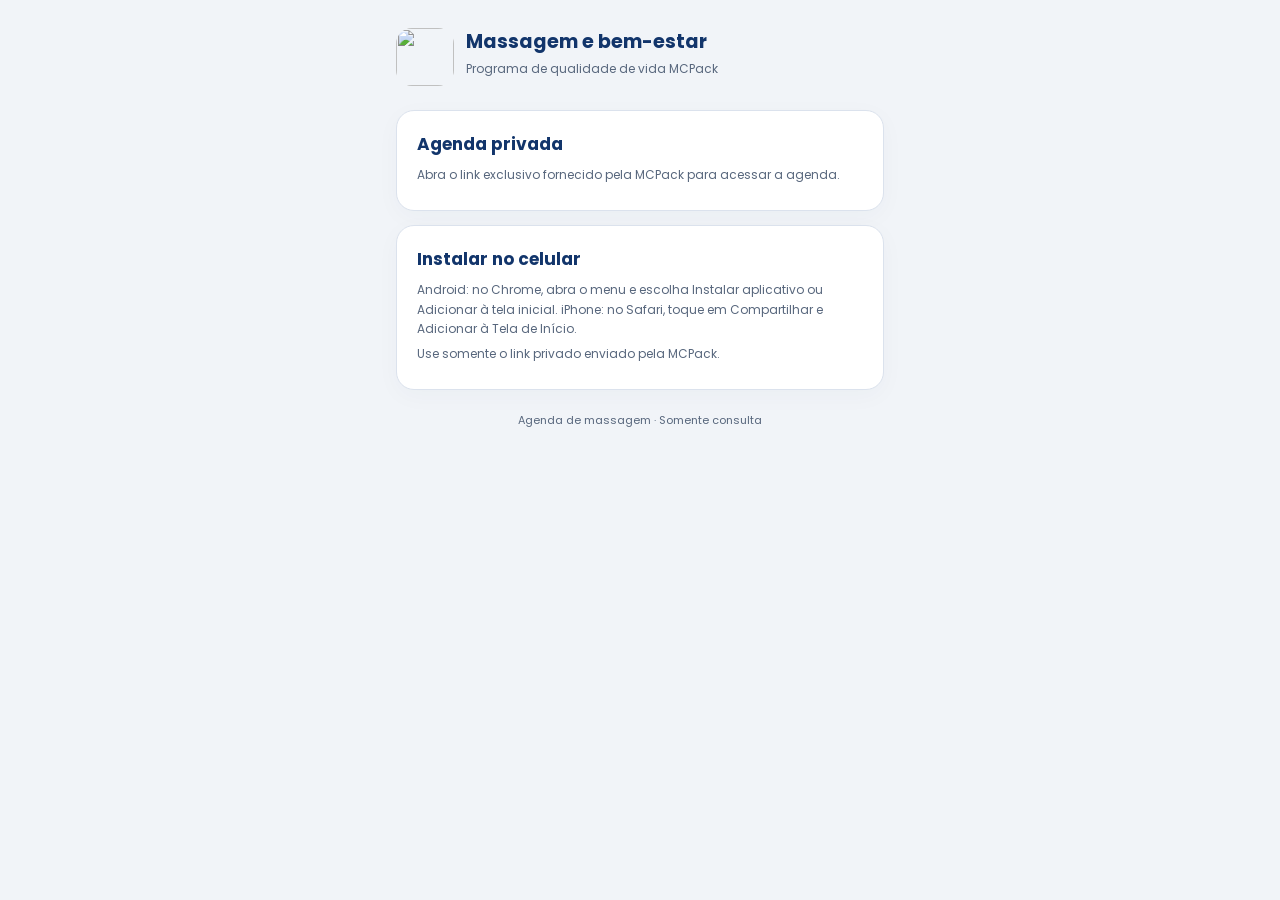
==== massagem/index.html @ cc12faf6 "Adiciona aplicativo independente de consulta de massagem" ====
<!doctype html><html lang="pt-BR"><head><meta charset="utf-8"><meta name="viewport" content="width=device-width,initial-scale=1,viewport-fit=cover"><meta name="theme-color" content="#144387"><meta name="referrer" content="no-referrer"><meta name="apple-mobile-web-app-capable" content="yes"><title>Massagem e bem-estar</title><link rel="manifest" href="./manifest.webmanifest"><link rel="icon" href="./icon.svg"><link href="https://fonts.googleapis.com/css2?family=Poppins:wght@400;500;600;700&display=swap" rel="stylesheet"><style>
*{box-sizing:border-box}body{margin:0;background:#f1f4f8;color:#12356b;font:14px Poppins,system-ui,sans-serif}main{max-width:520px;margin:auto;padding:20px 16px calc(28px + env(safe-area-inset-bottom))}header{display:flex;align-items:center;gap:12px;margin:8px 0 24px}header img{width:58px;height:58px;border-radius:16px}h1{font-size:19px;line-height:1.3;margin:0}p{margin:5px 0;color:#58677d;font-size:12px;line-height:1.65}h2{font-size:17px;margin:0 0 8px}.card{background:white;border:1px solid #dbe2ed;border-radius:18px;padding:20px;margin-bottom:14px;box-shadow:0 6px 24px #14356b08}.top{display:flex;align-items:center;justify-content:space-between;gap:12px}.stats{display:grid;grid-template-columns:1fr 1fr;gap:10px;margin-top:15px}.stat{background:#f1f5fa;border-radius:12px;padding:12px}.stat strong{display:block;font-size:24px}.stat span{font-size:11px;color:#58677d}.row{display:grid;grid-template-columns:62px minmax(0,1fr) auto;align-items:center;gap:12px;padding:15px 0;border-bottom:1px solid #e8edf4}.row:last-child{border:0}.hour{font-weight:700;font-size:15px;font-variant-numeric:tabular-nums}.name{font-weight:500;overflow-wrap:anywhere}.tag{font-size:10px;background:#e9f3ed;color:#246845;border-radius:20px;padding:5px 9px}.free{background:#f0f2f6;color:#58677d}button{font:inherit;color:#144387;background:#fff;border:1px solid #ccd8e8;border-radius:12px;padding:11px 14px;min-height:44px;cursor:pointer}button:focus-visible{outline:3px solid #6097df}footer{text-align:center;color:#58677d;font-size:11px;padding:8px} [hidden]{display:none!important}
</style></head><body><main><header><img src="./icon.svg" alt=""><div><h1>Massagem e bem-estar</h1><p>Programa de qualidade de vida MCPack</p></div></header><section class="card" id="status" role="status"><h2>Consultando agenda…</h2></section><section class="card" id="agenda" hidden><div class="top"><div><h2>Agenda de atendimentos</h2><p id="date"></p></div><button id="refresh" type="button" aria-label="Atualizar agenda">Atualizar</button></div><div class="stats"><div class="stat"><strong id="booked">0</strong><span>Agendados</span></div><div class="stat"><strong id="free">16</strong><span>Livres</span></div></div><div id="rows"></div></section><section class="card"><h2>Instalar no celular</h2><p>Android: no Chrome, abra o menu e escolha Instalar aplicativo ou Adicionar à tela inicial. iPhone: no Safari, toque em Compartilhar e Adicionar à Tela de Início.</p><button id="install" hidden>Instalar aplicativo</button><p>Use somente o link privado enviado pela MCPack.</p></section><footer>Agenda de massagem · Somente consulta</footer></main><script>
const $=id=>document.getElementById(id);let token="";try{const incoming=new URLSearchParams(location.hash.slice(1)).get("acesso");if(incoming&&/^[a-f0-9]{64}$/.test(incoming)){localStorage.setItem("massagem_access_v1",incoming);history.replaceState(null,"",location.pathname+location.search);}token=localStorage.getItem("massagem_access_v1")||"";}catch{}
function message(title,detail){const h=document.createElement("h2"),p=document.createElement("p");h.textContent=title;p.textContent=detail;$("status").replaceChildren(h,p);$("status").hidden=false;$("agenda").hidden=true;$("rows").replaceChildren();}
let busy=false;
async function refresh(){if(busy)return;if(!token){message("Agenda privada","Abra o link exclusivo fornecido pela MCPack para acessar a agenda.");return;}busy=true;try{const r=await fetch("https://igsoruvlyvydocdfatde.supabase.co/functions/v1/massagem-renata",{method:"POST",headers:{"Content-Type":"application/json","Authorization":"Bearer "+token},body:"{}",cache:"no-store"});const d=await r.json();if(!r.ok||!d.ok){message("Agenda indisponível",r.status===401?"Acesso inválido ou expirado. Solicite um novo link à MCPack.":"Não foi possível consultar a agenda. Tente novamente.");return;}if(!d.date){message("Nenhuma agenda aberta","Os horários serão exibidos assim que a próxima agenda for liberada.");return;}const bookings=new Map(d.bookings.map(b=>[b.slot,b.name]));$("date").textContent=new Date(d.date+"T12:00:00-03:00").toLocaleDateString("pt-BR",{weekday:"long",day:"2-digit",month:"long",timeZone:"America/Sao_Paulo"});$("booked").textContent=bookings.size;$("free").textContent=16-bookings.size;const rows=[];for(let i=0;i<16;i++){const row=document.createElement("div");row.className="row";const hour=document.createElement("span"),name=document.createElement("span"),tag=document.createElement("span");hour.className="hour";hour.textContent=String(9+Math.floor(i/4)).padStart(2,"0")+":"+String(i%4*15).padStart(2,"0");name.className="name";name.textContent=bookings.get(i)||"Horário livre";tag.className="tag"+(bookings.has(i)?"":" free");tag.textContent=bookings.has(i)?"Agendado":"Livre";row.append(hour,name,tag);rows.push(row);}$("rows").replaceChildren(...rows);$("status").hidden=true;$("agenda").hidden=false;}catch{message("Sem conexão","A agenda não está disponível offline. Verifique a internet.");}finally{busy=false;}}
$("refresh").onclick=refresh;refresh();setInterval(()=>{if(!document.hidden)refresh()},15000);document.addEventListener("visibilitychange",()=>{if(!document.hidden)refresh()});let installEvent;window.addEventListener("beforeinstallprompt",e=>{e.preventDefault();installEvent=e;$("install").hidden=false;});$("install").onclick=async()=>{if(installEvent){await installEvent.prompt();installEvent=null;$("install").hidden=true;}};if("serviceWorker"in navigator)navigator.serviceWorker.register("./sw.js").catch(()=>{});
</script></body></html>
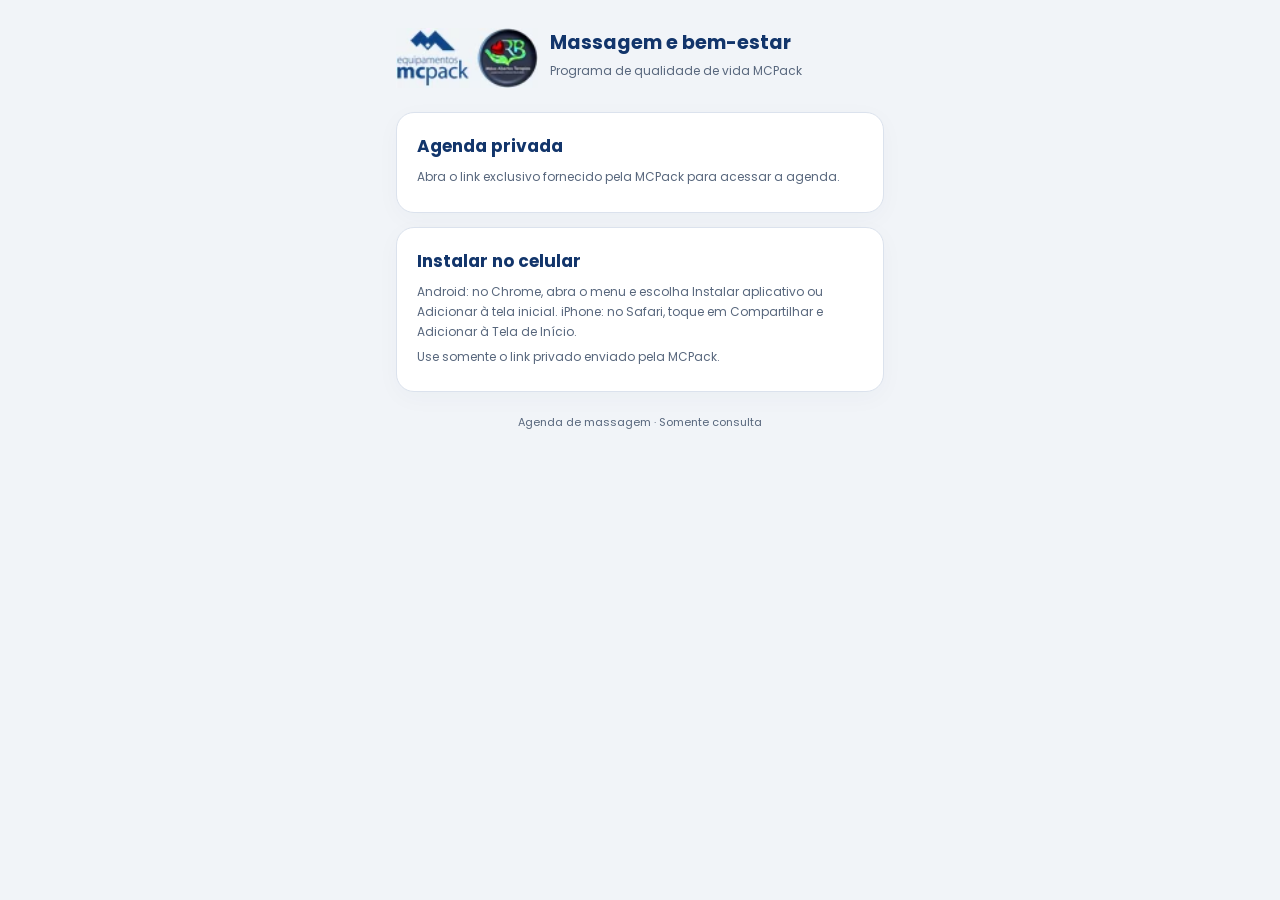
==== commit 1867b751: "Aplica logos do mockup aprovado ao cabeçalho" ====
--- a/massagem/index.html
+++ b/massagem/index.html
@@ -1,6 +1,6 @@
 <!doctype html><html lang="pt-BR"><head><meta charset="utf-8"><meta name="viewport" content="width=device-width,initial-scale=1,viewport-fit=cover"><meta name="theme-color" content="#144387"><meta name="referrer" content="no-referrer"><meta name="apple-mobile-web-app-capable" content="yes"><title>Massagem e bem-estar</title><link rel="manifest" href="./manifest.webmanifest"><link rel="icon" href="./icon.svg"><link href="https://fonts.googleapis.com/css2?family=Poppins:wght@400;500;600;700&display=swap" rel="stylesheet"><style>
-*{box-sizing:border-box}body{margin:0;background:#f1f4f8;color:#12356b;font:14px Poppins,system-ui,sans-serif}main{max-width:520px;margin:auto;padding:20px 16px calc(28px + env(safe-area-inset-bottom))}header{display:flex;align-items:center;gap:12px;margin:8px 0 24px}header img{width:58px;height:58px;border-radius:16px}h1{font-size:19px;line-height:1.3;margin:0}p{margin:5px 0;color:#58677d;font-size:12px;line-height:1.65}h2{font-size:17px;margin:0 0 8px}.card{background:white;border:1px solid #dbe2ed;border-radius:18px;padding:20px;margin-bottom:14px;box-shadow:0 6px 24px #14356b08}.top{display:flex;align-items:center;justify-content:space-between;gap:12px}.stats{display:grid;grid-template-columns:1fr 1fr;gap:10px;margin-top:15px}.stat{background:#f1f5fa;border-radius:12px;padding:12px}.stat strong{display:block;font-size:24px}.stat span{font-size:11px;color:#58677d}.row{display:grid;grid-template-columns:62px minmax(0,1fr) auto;align-items:center;gap:12px;padding:15px 0;border-bottom:1px solid #e8edf4}.row:last-child{border:0}.hour{font-weight:700;font-size:15px;font-variant-numeric:tabular-nums}.name{font-weight:500;overflow-wrap:anywhere}.tag{font-size:10px;background:#e9f3ed;color:#246845;border-radius:20px;padding:5px 9px}.free{background:#f0f2f6;color:#58677d}button{font:inherit;color:#144387;background:#fff;border:1px solid #ccd8e8;border-radius:12px;padding:11px 14px;min-height:44px;cursor:pointer}button:focus-visible{outline:3px solid #6097df}footer{text-align:center;color:#58677d;font-size:11px;padding:8px} [hidden]{display:none!important}
-</style></head><body><main><header><img src="./icon.svg" alt=""><div><h1>Massagem e bem-estar</h1><p>Programa de qualidade de vida MCPack</p></div></header><section class="card" id="status" role="status"><h2>Consultando agenda…</h2></section><section class="card" id="agenda" hidden><div class="top"><div><h2>Agenda de atendimentos</h2><p id="date"></p></div><button id="refresh" type="button" aria-label="Atualizar agenda">Atualizar</button></div><div class="stats"><div class="stat"><strong id="booked">0</strong><span>Agendados</span></div><div class="stat"><strong id="free">16</strong><span>Livres</span></div></div><div id="rows"></div></section><section class="card"><h2>Instalar no celular</h2><p>Android: no Chrome, abra o menu e escolha Instalar aplicativo ou Adicionar à tela inicial. iPhone: no Safari, toque em Compartilhar e Adicionar à Tela de Início.</p><button id="install" hidden>Instalar aplicativo</button><p>Use somente o link privado enviado pela MCPack.</p></section><footer>Agenda de massagem · Somente consulta</footer></main><script>
+*{box-sizing:border-box}body{margin:0;background:#f1f4f8;color:#12356b;font:14px Poppins,system-ui,sans-serif}main{max-width:520px;margin:auto;padding:20px 16px calc(28px + env(safe-area-inset-bottom))}header{display:flex;align-items:center;gap:12px;margin:8px 0 24px}header img{width:142px;height:auto;flex:0 0 auto;object-fit:contain}@media(max-width:360px){header img{width:112px}}h1{font-size:19px;line-height:1.3;margin:0}p{margin:5px 0;color:#58677d;font-size:12px;line-height:1.65}h2{font-size:17px;margin:0 0 8px}.card{background:white;border:1px solid #dbe2ed;border-radius:18px;padding:20px;margin-bottom:14px;box-shadow:0 6px 24px #14356b08}.top{display:flex;align-items:center;justify-content:space-between;gap:12px}.stats{display:grid;grid-template-columns:1fr 1fr;gap:10px;margin-top:15px}.stat{background:#f1f5fa;border-radius:12px;padding:12px}.stat strong{display:block;font-size:24px}.stat span{font-size:11px;color:#58677d}.row{display:grid;grid-template-columns:62px minmax(0,1fr) auto;align-items:center;gap:12px;padding:15px 0;border-bottom:1px solid #e8edf4}.row:last-child{border:0}.hour{font-weight:700;font-size:15px;font-variant-numeric:tabular-nums}.name{font-weight:500;overflow-wrap:anywhere}.tag{font-size:10px;background:#e9f3ed;color:#246845;border-radius:20px;padding:5px 9px}.free{background:#f0f2f6;color:#58677d}button{font:inherit;color:#144387;background:#fff;border:1px solid #ccd8e8;border-radius:12px;padding:11px 14px;min-height:44px;cursor:pointer}button:focus-visible{outline:3px solid #6097df}footer{text-align:center;color:#58677d;font-size:11px;padding:8px} [hidden]{display:none!important}
+</style></head><body><main><header><img src="[data-uri]" alt="MCPack e Mãos Abertas Terapias"><div><h1>Massagem e bem-estar</h1><p>Programa de qualidade de vida MCPack</p></div></header><section class="card" id="status" role="status"><h2>Consultando agenda…</h2></section><section class="card" id="agenda" hidden><div class="top"><div><h2>Agenda de atendimentos</h2><p id="date"></p></div><button id="refresh" type="button" aria-label="Atualizar agenda">Atualizar</button></div><div class="stats"><div class="stat"><strong id="booked">0</strong><span>Agendados</span></div><div class="stat"><strong id="free">16</strong><span>Livres</span></div></div><div id="rows"></div></section><section class="card"><h2>Instalar no celular</h2><p>Android: no Chrome, abra o menu e escolha Instalar aplicativo ou Adicionar à tela inicial. iPhone: no Safari, toque em Compartilhar e Adicionar à Tela de Início.</p><button id="install" hidden>Instalar aplicativo</button><p>Use somente o link privado enviado pela MCPack.</p></section><footer>Agenda de massagem · Somente consulta</footer></main><script>
 const $=id=>document.getElementById(id);let token="";try{const incoming=new URLSearchParams(location.hash.slice(1)).get("acesso");if(incoming&&/^[a-f0-9]{64}$/.test(incoming)){localStorage.setItem("massagem_access_v1",incoming);history.replaceState(null,"",location.pathname+location.search);}token=localStorage.getItem("massagem_access_v1")||"";}catch{}
 function message(title,detail){const h=document.createElement("h2"),p=document.createElement("p");h.textContent=title;p.textContent=detail;$("status").replaceChildren(h,p);$("status").hidden=false;$("agenda").hidden=true;$("rows").replaceChildren();}
 let busy=false;
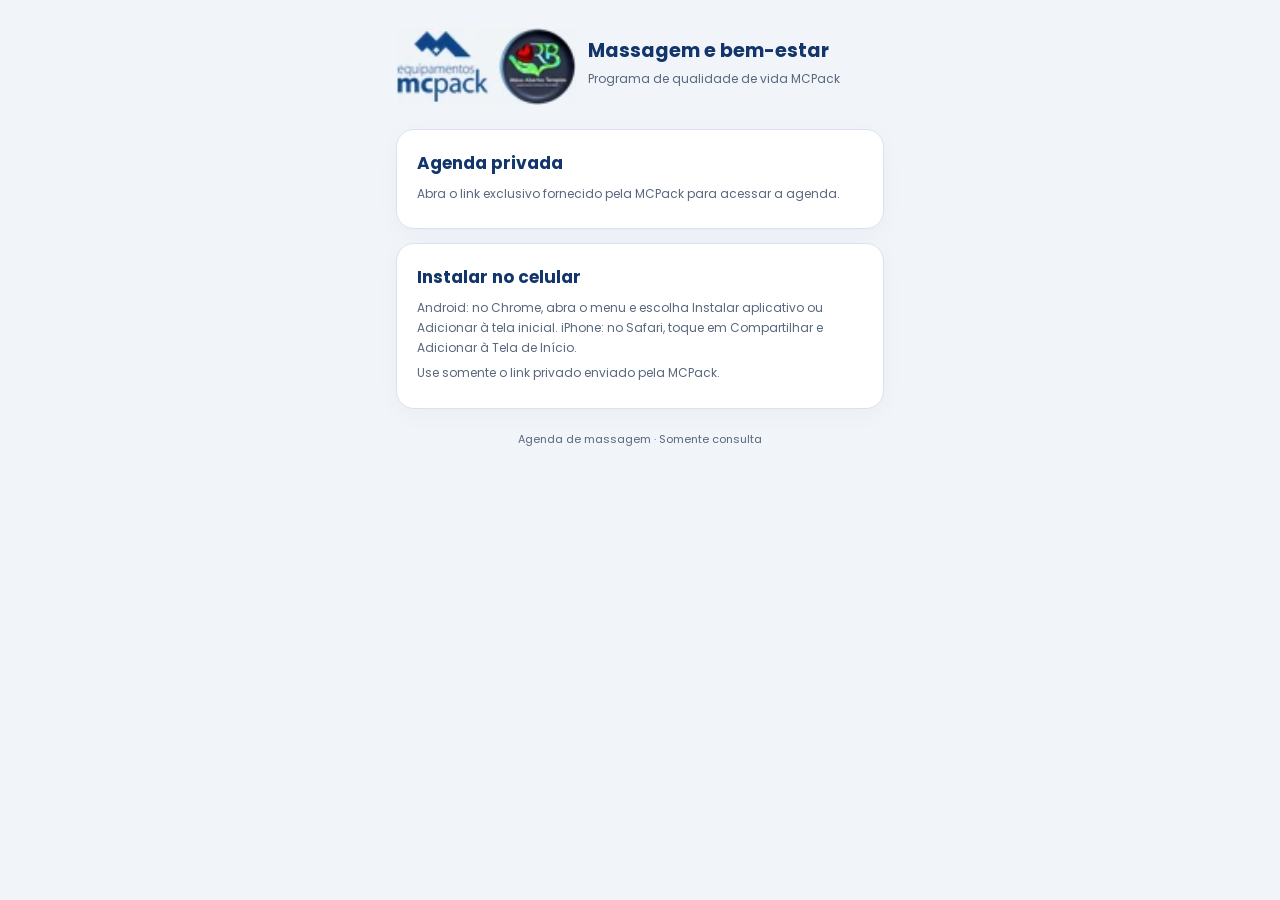
==== commit 59550058: "Amplia logos e melhora respiro do cabeçalho no celular" ====
--- a/massagem/index.html
+++ b/massagem/index.html
@@ -1,5 +1,5 @@
 <!doctype html><html lang="pt-BR"><head><meta charset="utf-8"><meta name="viewport" content="width=device-width,initial-scale=1,viewport-fit=cover"><meta name="theme-color" content="#144387"><meta name="referrer" content="no-referrer"><meta name="apple-mobile-web-app-capable" content="yes"><title>Massagem e bem-estar</title><link rel="manifest" href="./manifest.webmanifest"><link rel="icon" href="./icon.svg"><link href="https://fonts.googleapis.com/css2?family=Poppins:wght@400;500;600;700&display=swap" rel="stylesheet"><style>
-*{box-sizing:border-box}body{margin:0;background:#f1f4f8;color:#12356b;font:14px Poppins,system-ui,sans-serif}main{max-width:520px;margin:auto;padding:20px 16px calc(28px + env(safe-area-inset-bottom))}header{display:flex;align-items:center;gap:12px;margin:8px 0 24px}header img{width:142px;height:auto;flex:0 0 auto;object-fit:contain}@media(max-width:360px){header img{width:112px}}h1{font-size:19px;line-height:1.3;margin:0}p{margin:5px 0;color:#58677d;font-size:12px;line-height:1.65}h2{font-size:17px;margin:0 0 8px}.card{background:white;border:1px solid #dbe2ed;border-radius:18px;padding:20px;margin-bottom:14px;box-shadow:0 6px 24px #14356b08}.top{display:flex;align-items:center;justify-content:space-between;gap:12px}.stats{display:grid;grid-template-columns:1fr 1fr;gap:10px;margin-top:15px}.stat{background:#f1f5fa;border-radius:12px;padding:12px}.stat strong{display:block;font-size:24px}.stat span{font-size:11px;color:#58677d}.row{display:grid;grid-template-columns:62px minmax(0,1fr) auto;align-items:center;gap:12px;padding:15px 0;border-bottom:1px solid #e8edf4}.row:last-child{border:0}.hour{font-weight:700;font-size:15px;font-variant-numeric:tabular-nums}.name{font-weight:500;overflow-wrap:anywhere}.tag{font-size:10px;background:#e9f3ed;color:#246845;border-radius:20px;padding:5px 9px}.free{background:#f0f2f6;color:#58677d}button{font:inherit;color:#144387;background:#fff;border:1px solid #ccd8e8;border-radius:12px;padding:11px 14px;min-height:44px;cursor:pointer}button:focus-visible{outline:3px solid #6097df}footer{text-align:center;color:#58677d;font-size:11px;padding:8px} [hidden]{display:none!important}
+*{box-sizing:border-box}body{margin:0;background:#f1f4f8;color:#12356b;font:14px Poppins,system-ui,sans-serif}main{max-width:520px;margin:auto;padding:20px 16px calc(28px + env(safe-area-inset-bottom))}header{display:flex;align-items:center;gap:12px;margin:8px 0 24px}header img{width:180px;height:auto;flex:0 0 auto;object-fit:contain}header>div{min-width:0}@media(max-width:440px){header{flex-direction:column;align-items:center;text-align:center;gap:12px}header img{width:180px;max-width:100%}}h1{font-size:19px;line-height:1.3;margin:0}p{margin:5px 0;color:#58677d;font-size:12px;line-height:1.65}h2{font-size:17px;margin:0 0 8px}.card{background:white;border:1px solid #dbe2ed;border-radius:18px;padding:20px;margin-bottom:14px;box-shadow:0 6px 24px #14356b08}.top{display:flex;align-items:center;justify-content:space-between;gap:12px}.stats{display:grid;grid-template-columns:1fr 1fr;gap:10px;margin-top:15px}.stat{background:#f1f5fa;border-radius:12px;padding:12px}.stat strong{display:block;font-size:24px}.stat span{font-size:11px;color:#58677d}.row{display:grid;grid-template-columns:62px minmax(0,1fr) auto;align-items:center;gap:12px;padding:15px 0;border-bottom:1px solid #e8edf4}.row:last-child{border:0}.hour{font-weight:700;font-size:15px;font-variant-numeric:tabular-nums}.name{font-weight:500;overflow-wrap:anywhere}.tag{font-size:10px;background:#e9f3ed;color:#246845;border-radius:20px;padding:5px 9px}.free{background:#f0f2f6;color:#58677d}button{font:inherit;color:#144387;background:#fff;border:1px solid #ccd8e8;border-radius:12px;padding:11px 14px;min-height:44px;cursor:pointer}button:focus-visible{outline:3px solid #6097df}footer{text-align:center;color:#58677d;font-size:11px;padding:8px} [hidden]{display:none!important}
 </style></head><body><main><header><img src="[data-uri]" alt="MCPack e Mãos Abertas Terapias"><div><h1>Massagem e bem-estar</h1><p>Programa de qualidade de vida MCPack</p></div></header><section class="card" id="status" role="status"><h2>Consultando agenda…</h2></section><section class="card" id="agenda" hidden><div class="top"><div><h2>Agenda de atendimentos</h2><p id="date"></p></div><button id="refresh" type="button" aria-label="Atualizar agenda">Atualizar</button></div><div class="stats"><div class="stat"><strong id="booked">0</strong><span>Agendados</span></div><div class="stat"><strong id="free">16</strong><span>Livres</span></div></div><div id="rows"></div></section><section class="card"><h2>Instalar no celular</h2><p>Android: no Chrome, abra o menu e escolha Instalar aplicativo ou Adicionar à tela inicial. iPhone: no Safari, toque em Compartilhar e Adicionar à Tela de Início.</p><button id="install" hidden>Instalar aplicativo</button><p>Use somente o link privado enviado pela MCPack.</p></section><footer>Agenda de massagem · Somente consulta</footer></main><script>
 const $=id=>document.getElementById(id);let token="";try{const incoming=new URLSearchParams(location.hash.slice(1)).get("acesso");if(incoming&&/^[a-f0-9]{64}$/.test(incoming)){localStorage.setItem("massagem_access_v1",incoming);history.replaceState(null,"",location.pathname+location.search);}token=localStorage.getItem("massagem_access_v1")||"";}catch{}
 function message(title,detail){const h=document.createElement("h2"),p=document.createElement("p");h.textContent=title;p.textContent=detail;$("status").replaceChildren(h,p);$("status").hidden=false;$("agenda").hidden=true;$("rows").replaceChildren();}
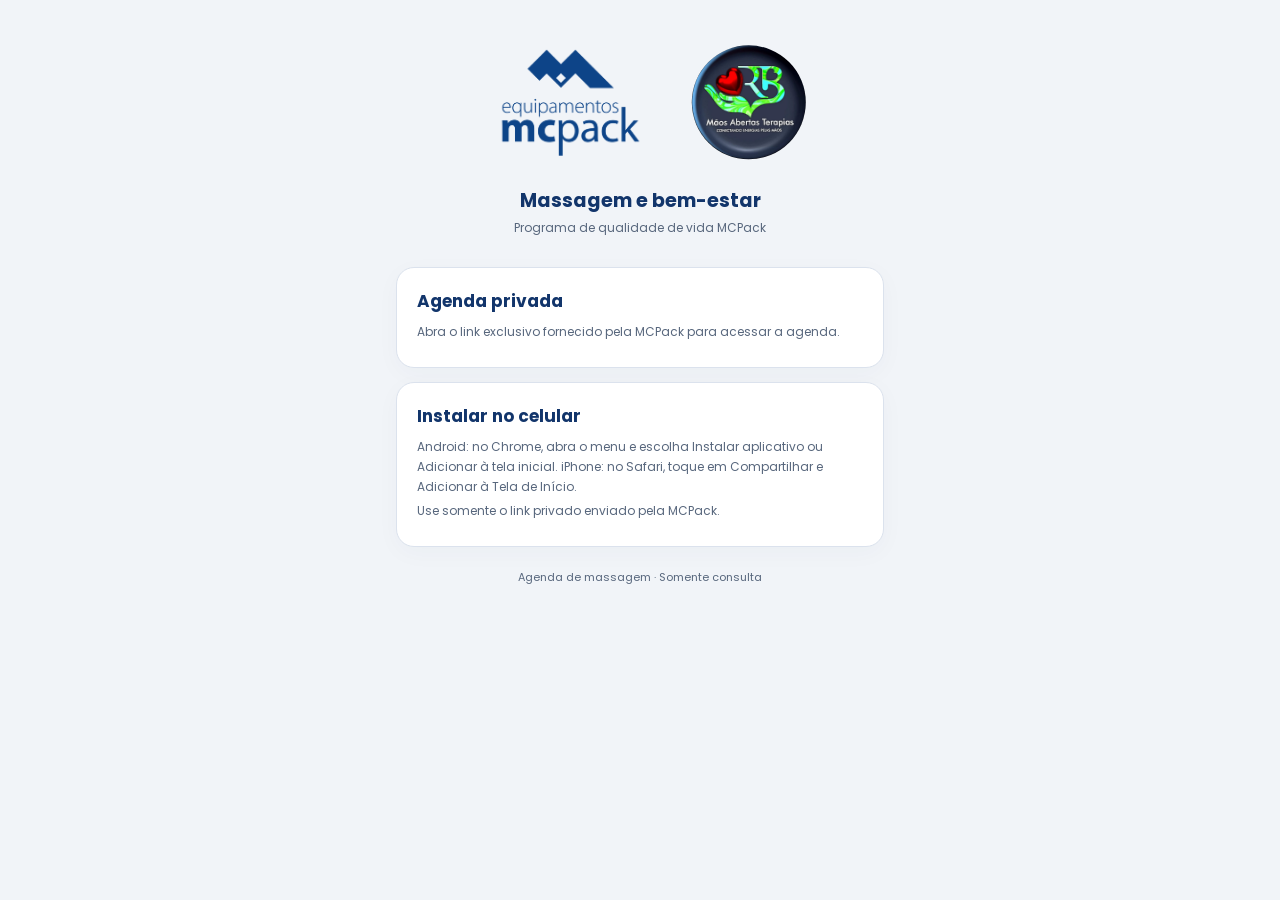
==== commit 09bd4dfc: "Usa os dois logos originais em alta resolução, sem distorção" ====
--- a/massagem/index.html
+++ b/massagem/index.html
@@ -1,6 +1,6 @@
 <!doctype html><html lang="pt-BR"><head><meta charset="utf-8"><meta name="viewport" content="width=device-width,initial-scale=1,viewport-fit=cover"><meta name="theme-color" content="#144387"><meta name="referrer" content="no-referrer"><meta name="apple-mobile-web-app-capable" content="yes"><title>Massagem e bem-estar</title><link rel="manifest" href="./manifest.webmanifest"><link rel="icon" href="./icon.svg"><link href="https://fonts.googleapis.com/css2?family=Poppins:wght@400;500;600;700&display=swap" rel="stylesheet"><style>
-*{box-sizing:border-box}body{margin:0;background:#f1f4f8;color:#12356b;font:14px Poppins,system-ui,sans-serif}main{max-width:520px;margin:auto;padding:20px 16px calc(28px + env(safe-area-inset-bottom))}header{display:flex;align-items:center;gap:12px;margin:8px 0 24px}header img{width:180px;height:auto;flex:0 0 auto;object-fit:contain}header>div{min-width:0}@media(max-width:440px){header{flex-direction:column;align-items:center;text-align:center;gap:12px}header img{width:180px;max-width:100%}}h1{font-size:19px;line-height:1.3;margin:0}p{margin:5px 0;color:#58677d;font-size:12px;line-height:1.65}h2{font-size:17px;margin:0 0 8px}.card{background:white;border:1px solid #dbe2ed;border-radius:18px;padding:20px;margin-bottom:14px;box-shadow:0 6px 24px #14356b08}.top{display:flex;align-items:center;justify-content:space-between;gap:12px}.stats{display:grid;grid-template-columns:1fr 1fr;gap:10px;margin-top:15px}.stat{background:#f1f5fa;border-radius:12px;padding:12px}.stat strong{display:block;font-size:24px}.stat span{font-size:11px;color:#58677d}.row{display:grid;grid-template-columns:62px minmax(0,1fr) auto;align-items:center;gap:12px;padding:15px 0;border-bottom:1px solid #e8edf4}.row:last-child{border:0}.hour{font-weight:700;font-size:15px;font-variant-numeric:tabular-nums}.name{font-weight:500;overflow-wrap:anywhere}.tag{font-size:10px;background:#e9f3ed;color:#246845;border-radius:20px;padding:5px 9px}.free{background:#f0f2f6;color:#58677d}button{font:inherit;color:#144387;background:#fff;border:1px solid #ccd8e8;border-radius:12px;padding:11px 14px;min-height:44px;cursor:pointer}button:focus-visible{outline:3px solid #6097df}footer{text-align:center;color:#58677d;font-size:11px;padding:8px} [hidden]{display:none!important}
-</style></head><body><main><header><img src="[data-uri]" alt="MCPack e Mãos Abertas Terapias"><div><h1>Massagem e bem-estar</h1><p>Programa de qualidade de vida MCPack</p></div></header><section class="card" id="status" role="status"><h2>Consultando agenda…</h2></section><section class="card" id="agenda" hidden><div class="top"><div><h2>Agenda de atendimentos</h2><p id="date"></p></div><button id="refresh" type="button" aria-label="Atualizar agenda">Atualizar</button></div><div class="stats"><div class="stat"><strong id="booked">0</strong><span>Agendados</span></div><div class="stat"><strong id="free">16</strong><span>Livres</span></div></div><div id="rows"></div></section><section class="card"><h2>Instalar no celular</h2><p>Android: no Chrome, abra o menu e escolha Instalar aplicativo ou Adicionar à tela inicial. iPhone: no Safari, toque em Compartilhar e Adicionar à Tela de Início.</p><button id="install" hidden>Instalar aplicativo</button><p>Use somente o link privado enviado pela MCPack.</p></section><footer>Agenda de massagem · Somente consulta</footer></main><script>
+*{box-sizing:border-box}body{margin:0;background:#f1f4f8;color:#12356b;font:14px Poppins,system-ui,sans-serif}main{max-width:520px;margin:auto;padding:20px 16px calc(28px + env(safe-area-inset-bottom))}header{display:flex;align-items:center;gap:12px;margin:8px 0 24px}header{flex-direction:column;text-align:center;gap:12px}.brand-logos{display:flex;align-items:center;justify-content:center;gap:20px;width:100%}.brand-logos img{display:block;object-fit:contain;flex:none;height:auto}.brand-logos .mcpack-logo{width:clamp(150px,44vw,200px)}.brand-logos .terapias-logo{width:clamp(94px,25vw,120px);aspect-ratio:1;clip-path:circle(47.5% at 49% 50%)}header>div{min-width:0}h1{font-size:19px;line-height:1.3;margin:0}p{margin:5px 0;color:#58677d;font-size:12px;line-height:1.65}h2{font-size:17px;margin:0 0 8px}.card{background:white;border:1px solid #dbe2ed;border-radius:18px;padding:20px;margin-bottom:14px;box-shadow:0 6px 24px #14356b08}.top{display:flex;align-items:center;justify-content:space-between;gap:12px}.stats{display:grid;grid-template-columns:1fr 1fr;gap:10px;margin-top:15px}.stat{background:#f1f5fa;border-radius:12px;padding:12px}.stat strong{display:block;font-size:24px}.stat span{font-size:11px;color:#58677d}.row{display:grid;grid-template-columns:62px minmax(0,1fr) auto;align-items:center;gap:12px;padding:15px 0;border-bottom:1px solid #e8edf4}.row:last-child{border:0}.hour{font-weight:700;font-size:15px;font-variant-numeric:tabular-nums}.name{font-weight:500;overflow-wrap:anywhere}.tag{font-size:10px;background:#e9f3ed;color:#246845;border-radius:20px;padding:5px 9px}.free{background:#f0f2f6;color:#58677d}button{font:inherit;color:#144387;background:#fff;border:1px solid #ccd8e8;border-radius:12px;padding:11px 14px;min-height:44px;cursor:pointer}button:focus-visible{outline:3px solid #6097df}footer{text-align:center;color:#58677d;font-size:11px;padding:8px} [hidden]{display:none!important}
+</style></head><body><main><header><div class="brand-logos"><img class="mcpack-logo" src="./Logo%20-%20Vertical.png" alt="Equipamentos MCPack"><img class="terapias-logo" src="./logo-maos-abertas-terapias.jpeg" alt="Mãos Abertas Terapias"></div><div><h1>Massagem e bem-estar</h1><p>Programa de qualidade de vida MCPack</p></div></header><section class="card" id="status" role="status"><h2>Consultando agenda…</h2></section><section class="card" id="agenda" hidden><div class="top"><div><h2>Agenda de atendimentos</h2><p id="date"></p></div><button id="refresh" type="button" aria-label="Atualizar agenda">Atualizar</button></div><div class="stats"><div class="stat"><strong id="booked">0</strong><span>Agendados</span></div><div class="stat"><strong id="free">16</strong><span>Livres</span></div></div><div id="rows"></div></section><section class="card"><h2>Instalar no celular</h2><p>Android: no Chrome, abra o menu e escolha Instalar aplicativo ou Adicionar à tela inicial. iPhone: no Safari, toque em Compartilhar e Adicionar à Tela de Início.</p><button id="install" hidden>Instalar aplicativo</button><p>Use somente o link privado enviado pela MCPack.</p></section><footer>Agenda de massagem · Somente consulta</footer></main><script>
 const $=id=>document.getElementById(id);let token="";try{const incoming=new URLSearchParams(location.hash.slice(1)).get("acesso");if(incoming&&/^[a-f0-9]{64}$/.test(incoming)){localStorage.setItem("massagem_access_v1",incoming);history.replaceState(null,"",location.pathname+location.search);}token=localStorage.getItem("massagem_access_v1")||"";}catch{}
 function message(title,detail){const h=document.createElement("h2"),p=document.createElement("p");h.textContent=title;p.textContent=detail;$("status").replaceChildren(h,p);$("status").hidden=false;$("agenda").hidden=true;$("rows").replaceChildren();}
 let busy=false;
